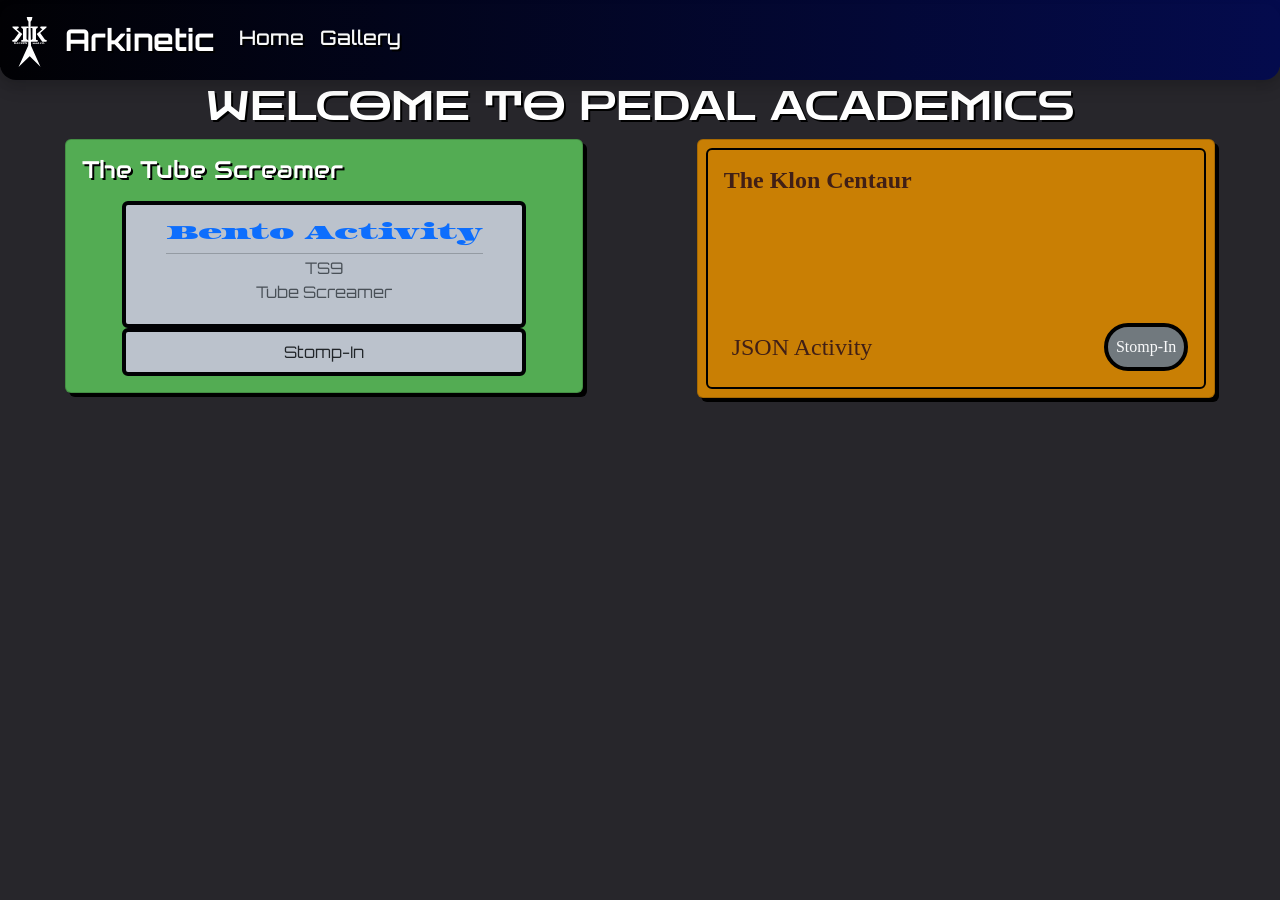
==== academic.html @ 0a7aa370 "Improved Second Activity Design" ====
<!doctype html>
<html lang="en">

<head>
    <meta charset="utf-8">
    <meta name="viewport" content="width=device-width, initial-scale=1">
    <title>Academics</title>
    <link rel="icon" type="image/x-icon" href="Assets/img/logo.svg">
    <link href="https://cdn.jsdelivr.net/npm/bootstrap@5.3.8/dist/css/bootstrap.min.css" rel="stylesheet"
        integrity="sha384-sRIl4kxILFvY47J16cr9ZwB07vP4J8+LH7qKQnuqkuIAvNWLzeN8tE5YBujZqJLB" crossorigin="anonymous">
    <link rel="stylesheet" href="Assets/CSS/style.css">
    <link rel="preconnect" href="https://fonts.googleapis.com">
    <link rel="preconnect" href="https://fonts.gstatic.com" crossorigin>
    <link href="https://fonts.googleapis.com/css2?family=Orbitron:wght@400..900&display=swap" rel="stylesheet">
    <link href="https://fonts.googleapis.com/css2?family=Audiowide&family=Orbitron:wght@400..900&display=swap"
        rel="stylesheet">
    <link
        href="https://fonts.googleapis.com/css2?family=Audiowide&family=Orbitron:wght@400..900&family=Zen+Dots&display=swap"
        rel="stylesheet">
    <link href="https://fonts.googleapis.com/css2?family=Asset&display=swap" rel="stylesheet">

</head>

<body>

    <!--Header-->
    <div class="container-fluid">

        <div class="row py-1 bg-head shadow textshad" style="height: 67px;">
            <nav class="navbar navbar-expand-sm bg-head shadow textshad rounded-4 d-flex">
                <div class="container-fluid">
                    <a class="navbar-brand orb text-white" href="index.html"
                        style="font-size: 30px;font-weight: bold;  ">
                        <img src="Assets/img/logo.svg" alt="Logo" class="image-fluid">&nbsp;
                        Arkinetic
                    </a>
                    <button class="navbar-toggler bg-white" type="button" data-bs-toggle="collapse"
                        data-bs-target="#navbarNav" aria-controls="navbarNav" aria-expanded="false"
                        aria-label="Toggle navigation">
                        <span class="navbar-toggler-icon"></span>
                    </button>
                    <div class="collapse navbar-collapse" id="navbarNav">
                        <ul class="navbar-nav">
                            <li class="nav-item text-end orb">
                                <a class="nav-link text-light" href="index.html">
                                    <h5>Home</h5>
                                </a>
                            </li>
                            <li class="nav-item text-end orb">
                                <a class="nav-link text-light" href="gallery.html">
                                    <h5>Gallery</h5>
                                </a>
                            </li>
                        </ul>
                    </div>
                </div>
            </nav>
        </div>
    </div>

    <!--Main Body-->
    <div class="container-fluid">
        <h1 class="text-center textshad zen mt-3">WELCOME TO PEDAL ACADEMICS</h1>
        <div class="row g-2">
            <div class="col-lg-5 col-10 mx-auto">
                <div class="card ts9case shad">
                    <div class="card-body">
                        <h3 class="aud textshad text-white">The Tube Screamer</h3>
                        <div class="col-lg-10 col-12 mt-3 mx-auto">
                            <div class="card ts9plate">
                                <div class="card-body mx-auto">
                                    <h5 class="ast text-primary text-center">Bento Activity</h5>
                                    <hr>
                                    <p class="orb text-center text-light-emphasis mb-1">
                                        TS9 <br> Tube Screamer<br>
                                    </p>
                                </div>
                            </div>
                            <div class="d-grid gap-2">
                                <a href="https://arkinetic-1.github.io/pedal-academic/ts9"
                                class="btn ts9plate orb p-2">Stomp-In</a>
                            </div>
                        </div>
                    </div>
                </div>
            </div>

            <div class="col-lg-5 col-10 mx-auto">
                <div class="card kloncase shad kcase p-2">
                    <div class="card-body border border-black border-2 rounded">
                        <h3 class="aud klontext pb-5"><b>The Klon Centaur</b></h3><br>
                        <div class="col-12 d-flex justify-content-between align-items-center mt-5">
                            <span class="klontext fs-4 ms-2">JSON Activity</span>
                            <a class="btn klonplate rounded-5 p-2 border border-4 border-black klontext text-light"
                                href="#" type="button">Stomp-In</a>
                        </div>
                    </div>
                </div>
            </div>
        </div>
    </div>

    <script src="https://cdn.jsdelivr.net/npm/bootstrap@5.3.8/dist/js/bootstrap.bundle.min.js"
        integrity="sha384-FKyoEForCGlyvwx9Hj09JcYn3nv7wiPVlz7YYwJrWVcXK/BmnVDxM+D2scQbITxI"
        crossorigin="anonymous"></script>
</body>

</html>
---- Assets/CSS/style.css ----
/*Colors*/
body {
    background-color: rgb(39, 38, 43);
    color: white;
}

.bg-head {
    background-image: linear-gradient(to right, #010104, #040b4d);
}

.bg-main {
    background-image: linear-gradient(to bottom, #565360, #797589);
}

.bg-carousel {
    background-image: linear-gradient(to top, #43404a, #9f9ab5);
}

/*Text*/
.orb {
    font-family: "orbitron", sans-serif;
}

.aud {
    font-family: "audiowide", sans-serif;
    font-size: 24px;
}

.zen {
    font-family: "zen dots", sans-serif;
    color: white;
}

.textshad {
    text-shadow: 2px 2px black;
}

.ast {
    font-family: "asset", serif;
    color: white;
}

/*Utilities*/
hr {
    margin-top: 1px;
    margin-bottom: 2px;
}

.shad {
    box-shadow: 4px 4px black
}

.links {
    margin-left: 145px;
}

.ts9case {
    background-color: #53AC53;
}

.ts9plate {
    background-color: #BBC2CC;
    border-color: #010104;
    border-width: 4px;
}

.kloncase {
    background-color: #c97f04;
}

.klonplate {
    background-color: #71797E;
}

.klontext {
    font-family: 'Times New Roman', Times, serif;
    color: #401f16
}
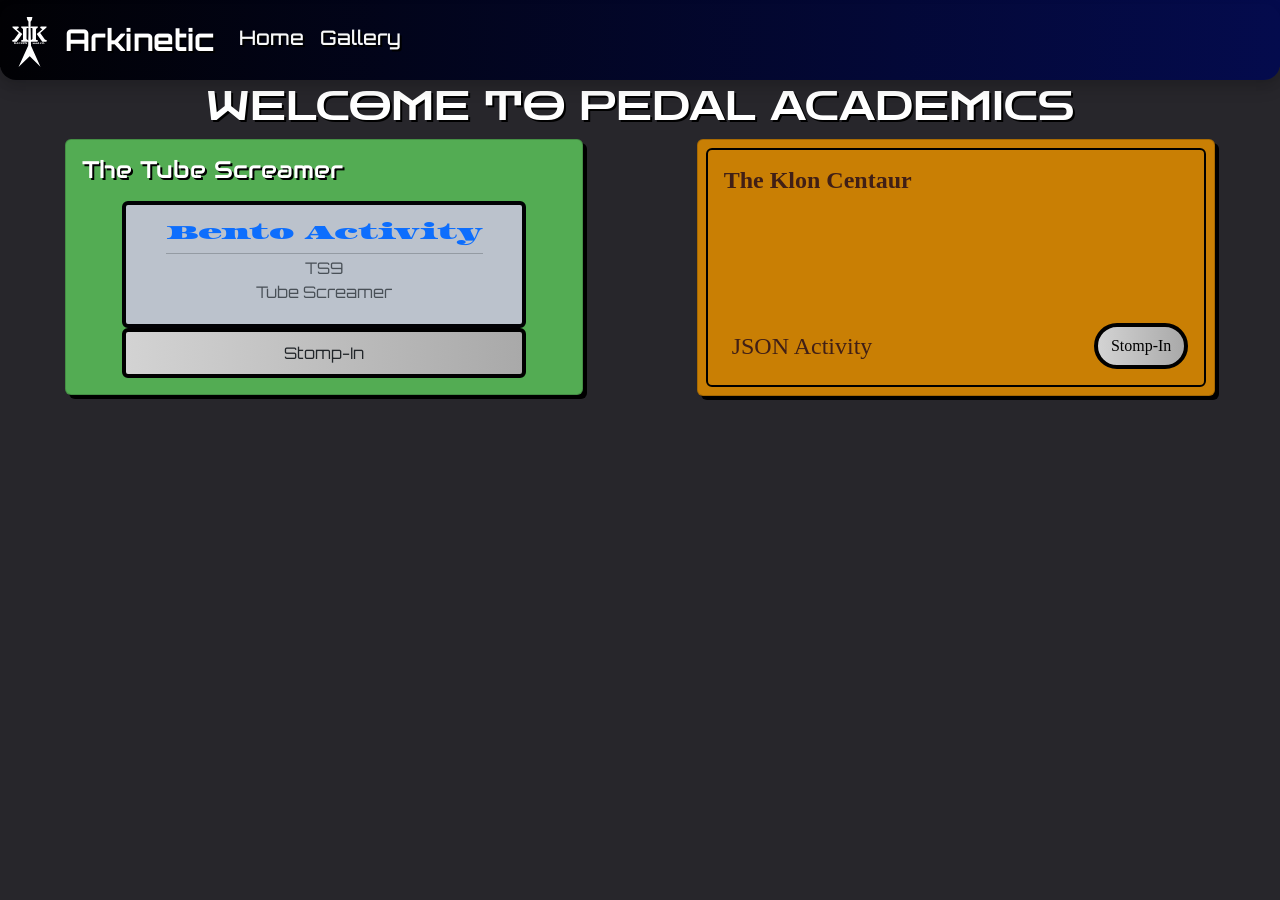
==== commit e3de7c21: "Bug Fixes on Academic Tab Buttons" ====
--- a/academic.html
+++ b/academic.html
@@ -76,9 +76,9 @@
                                     </p>
                                 </div>
                             </div>
-                            <div class="d-grid gap-2">
+                            <div class="d-grid gap-2 stomp border border-4 border-black rounded">
                                 <a href="https://arkinetic-1.github.io/pedal-academic/ts9"
-                                class="btn ts9plate orb p-2">Stomp-In</a>
+                                    class="btn orb p-2">Stomp-In</a>
                             </div>
                         </div>
                     </div>
@@ -91,8 +91,10 @@
                         <h3 class="aud klontext pb-5"><b>The Klon Centaur</b></h3><br>
                         <div class="col-12 d-flex justify-content-between align-items-center mt-5">
                             <span class="klontext fs-4 ms-2">JSON Activity</span>
-                            <a class="btn klonplate rounded-5 p-2 border border-4 border-black klontext text-light"
-                                href="#" type="button">Stomp-In</a>
+                            <div class="p stomp rounded-5  border border-4 border-black">
+                                <a class="btn klontext text-black"
+                                    href="#" type="button">Stomp-In</a>
+                            </div>
                         </div>
                     </div>
                 </div>
--- a/Assets/CSS/style.css
+++ b/Assets/CSS/style.css
@@ -54,6 +54,12 @@
     margin-left: 145px;
 }
 
+/*Pedals*/
+
+.stomp {
+    background-image: linear-gradient(to left, #A9A9A9, #D3D3D3);
+}
+
 .ts9case {
     background-color: #53AC53;
 }
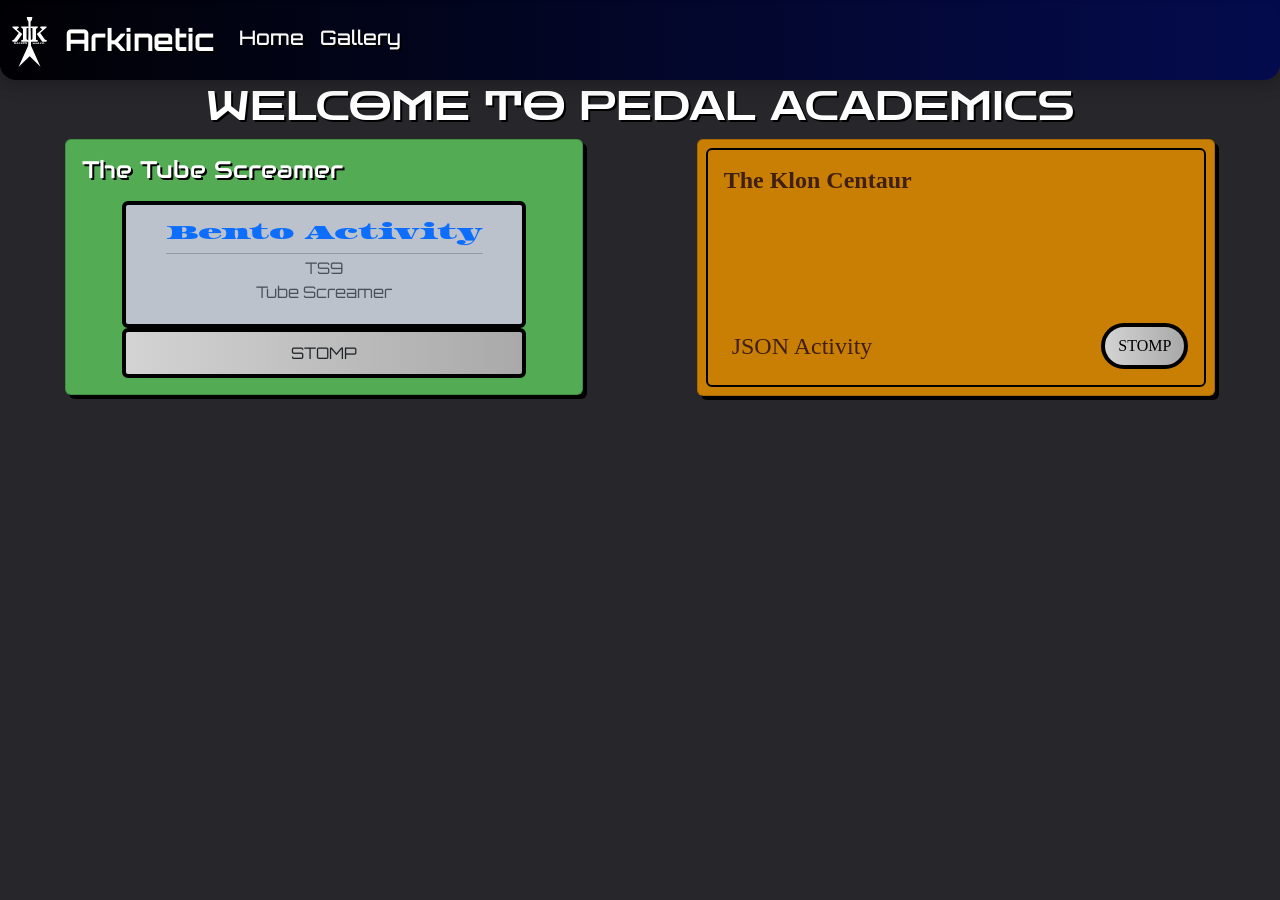
==== commit c70ba672: "Academic Button Reworks" ====
--- a/academic.html
+++ b/academic.html
@@ -78,7 +78,7 @@
                             </div>
                             <div class="d-grid gap-2 stomp border border-4 border-black rounded">
                                 <a href="https://arkinetic-1.github.io/pedal-academic/ts9"
-                                    class="btn orb p-2">Stomp-In</a>
+                                    class="btn orb p-2">STOMP</a>
                             </div>
                         </div>
                     </div>
@@ -93,7 +93,7 @@
                             <span class="klontext fs-4 ms-2">JSON Activity</span>
                             <div class="p stomp rounded-5  border border-4 border-black">
                                 <a class="btn klontext text-black"
-                                    href="#" type="button">Stomp-In</a>
+                                    href="#" type="button">STOMP</a>
                             </div>
                         </div>
                     </div>
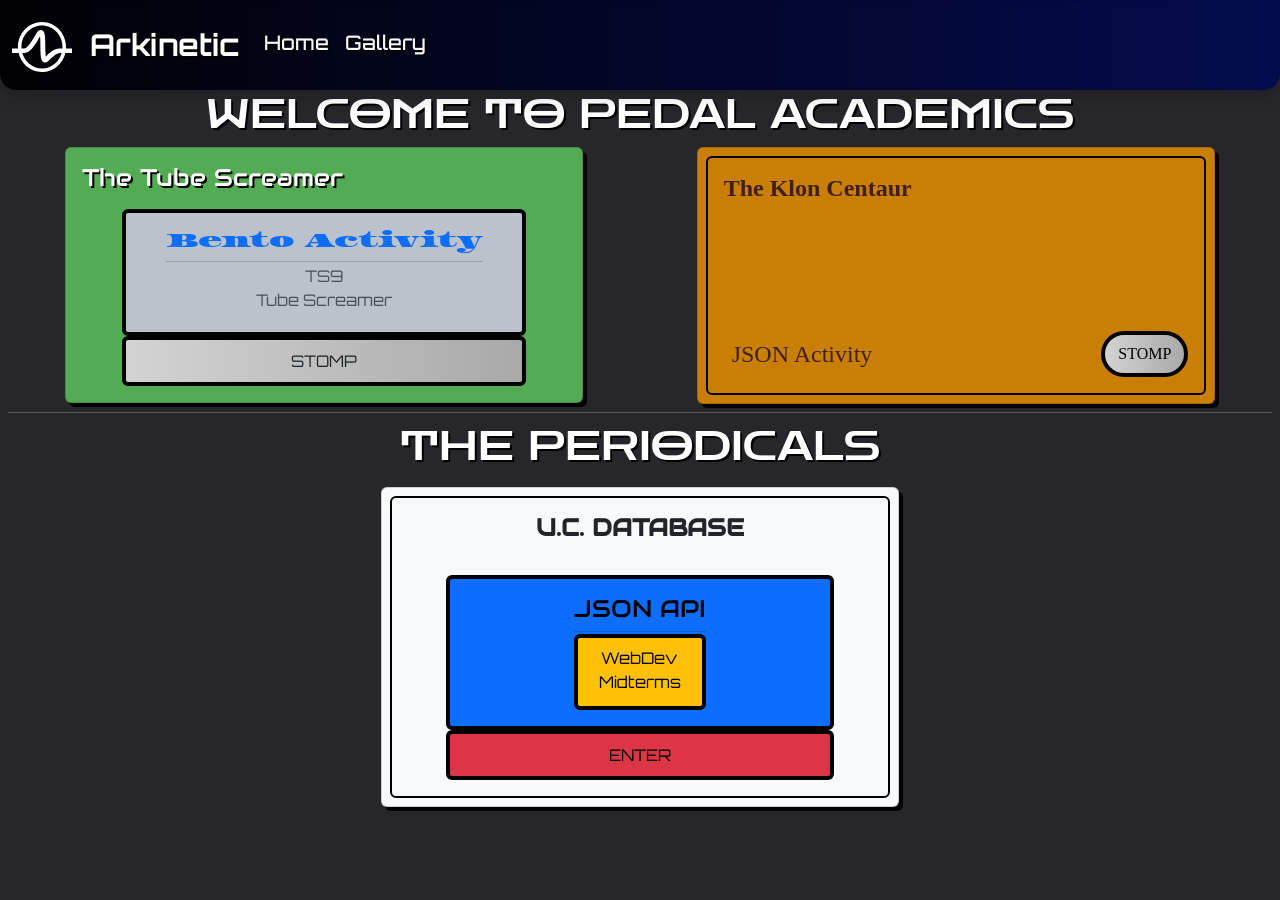
==== commit b8e79406: "Created Midterm Tab on Academic Page" ====
--- a/academic.html
+++ b/academic.html
@@ -60,7 +60,7 @@
 
     <!--Main Body-->
     <div class="container-fluid">
-        <h1 class="text-center textshad zen mt-3">WELCOME TO PEDAL ACADEMICS</h1>
+        <h1 class="text-center textshad zen mt-4">WELCOME TO PEDAL ACADEMICS</h1>
         <div class="row g-2">
             <div class="col-lg-5 col-10 mx-auto">
                 <div class="card ts9case shad">
@@ -77,7 +77,7 @@
                                 </div>
                             </div>
                             <div class="d-grid gap-2 stomp border border-4 border-black rounded">
-                                <a href="https://arkinetic-1.github.io/pedal-academic/ts9"
+                                <a href="https://arkinetic-1.github.io/pedal-academic/Act1/ts9"
                                     class="btn orb p-2">STOMP</a>
                             </div>
                         </div>
@@ -93,7 +93,35 @@
                             <span class="klontext fs-4 ms-2">JSON Activity</span>
                             <div class="p stomp rounded-5  border border-4 border-black">
                                 <a class="btn klontext text-black"
-                                    href="#" type="button">STOMP</a>
+                                    href="https://arkinetic-1.github.io/pedal-academic/Act2/klon"
+                                    type="button">STOMP</a>
+                            </div>
+                        </div>
+                    </div>
+                </div>
+            </div>
+
+            <hr>
+            <h1 class="text-center textshad zen mt-2">THE PERIODICALS</h1>
+            <div class="col-lg-5 col-10 mx-auto">
+                <div class="card shad bg-light p-2">
+                    <div class="card-body border border-black border-2 rounded">
+                        <h3 class="aud text-center"><b>U.C. DATABASE</b></h3><br>
+                        <div class="col-lg-10 col-12 mx-auto">
+                            <div class="card bg-primary border border-4 border-black">
+                                <div class="card-body mx-auto">
+                                    <h5 class="aud text-center text-black">JSON API</h5>
+                                    <hr>
+                                    <div class="col-12 bg-warning border border-4 border-black rounded p-2">
+                                        <p class="orb text-center text-black mb-1">
+                                            WebDev <br> Midterms<br>
+                                        </p>
+                                    </div>
+                                </div>
+                            </div>
+                            <div class="d-grid gap-2 bg-danger border border-4 border-black rounded">
+                                <a href="https://arkinetic-1.github.io/pedal-academic/Midterm/U.C.D."
+                                    class="btn orb p-2 text-black">ENTER</a>
                             </div>
                         </div>
                     </div>
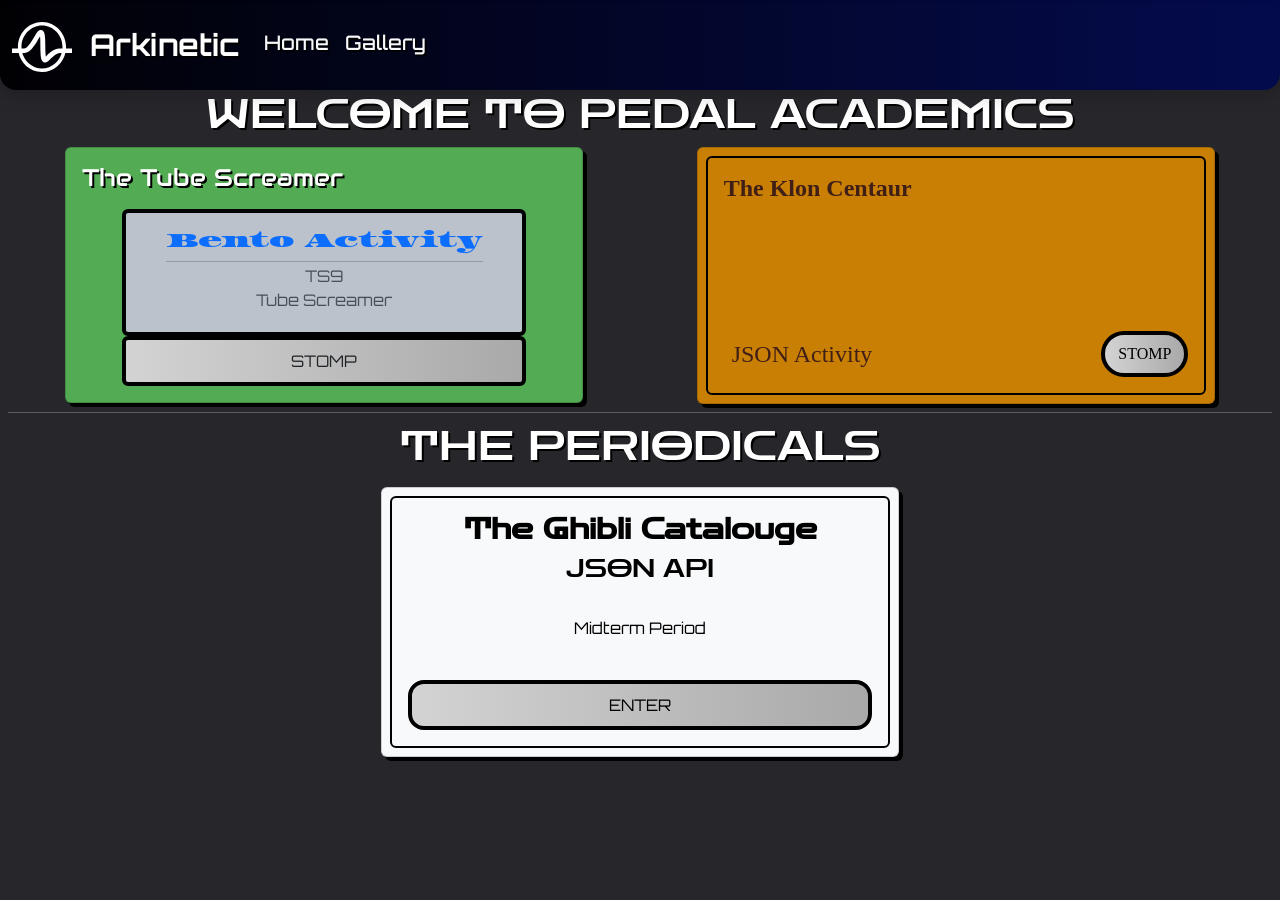
==== commit 5f4945b4: "Reworked Academic Tab Design" ====
--- a/academic.html
+++ b/academic.html
@@ -106,28 +106,19 @@
             <div class="col-lg-5 col-10 mx-auto">
                 <div class="card shad bg-light p-2">
                     <div class="card-body border border-black border-2 rounded">
-                        <h3 class="aud text-center"><b>U.C. DATABASE</b></h3><br>
-                        <div class="col-lg-10 col-12 mx-auto">
-                            <div class="card bg-primary border border-4 border-black">
-                                <div class="card-body mx-auto">
-                                    <h5 class="aud text-center text-black">JSON API</h5>
-                                    <hr>
-                                    <div class="col-12 bg-warning border border-4 border-black rounded p-2">
-                                        <p class="orb text-center text-black mb-1">
-                                            WebDev <br> Midterms<br>
-                                        </p>
-                                    </div>
-                                </div>
-                            </div>
-                            <div class="d-grid gap-2 bg-danger border border-4 border-black rounded">
-                                <a href="https://arkinetic-1.github.io/pedal-academic/Midterm/U.C.D."
-                                    class="btn orb p-2 text-black">ENTER</a>
-                            </div>
+                        <h3 class="zen text-center text-black"><b>The Ghibli Catalouge</b></h3>
+                        <h4 class="zen text-center text-black">JSON API</h4><br>
+                        <p class="orb text-center text-black"> Midterm Period</p>
+                        <br>
+                        <div class="d-grid gap-2 stomp border border-4 border-black rounded rounded-4">
+                            <a href="https://arkinetic-1.github.io/pedal-academic/Midterm/view"
+                                class="btn orb p-2 text-black">ENTER</a>
                         </div>
                     </div>
                 </div>
             </div>
         </div>
+    </div>
     </div>
 
     <script src="https://cdn.jsdelivr.net/npm/bootstrap@5.3.8/dist/js/bootstrap.bundle.min.js"
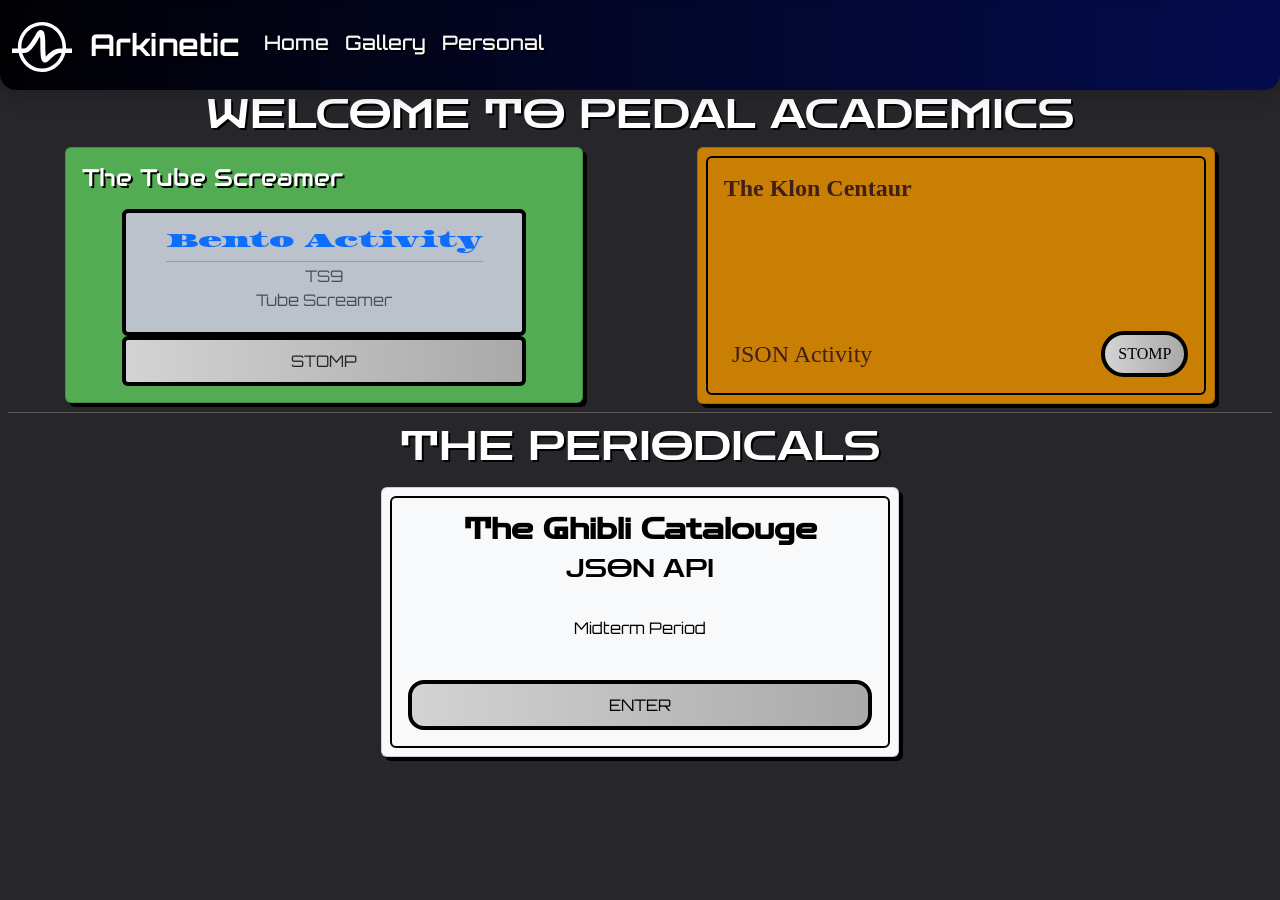
==== commit b8a3192c: "Implemented Personal Projects Page" ====
--- a/academic.html
+++ b/academic.html
@@ -49,6 +49,11 @@
                             <li class="nav-item text-end orb">
                                 <a class="nav-link text-light" href="gallery.html">
                                     <h5>Gallery</h5>
+                                </a>
+                            </li>
+                            <li class="nav-item text-end orb">
+                                <a class="nav-link text-light" href="personal.html">
+                                    <h5>Personal</h5>
                                 </a>
                             </li>
                         </ul>
